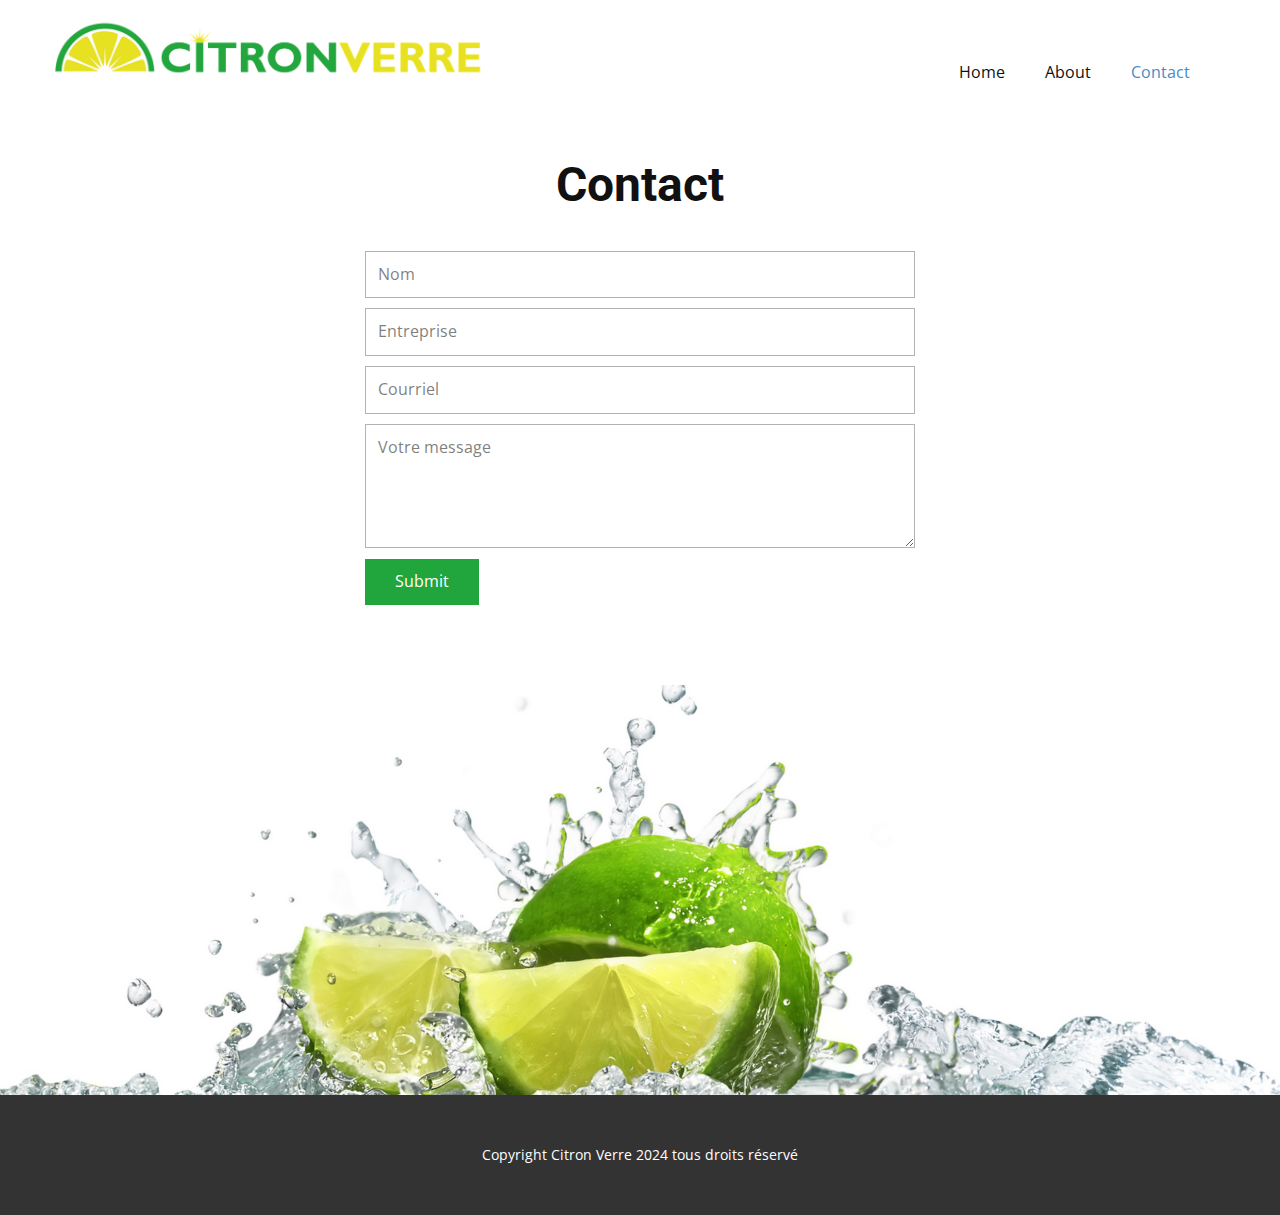
==== Contact.html @ 83e8ad64 "Add nicepage website" ====
<!DOCTYPE html>
<html style="font-size: 16px;" lang="en"><head>
    <meta name="viewport" content="width=device-width, initial-scale=1.0">
    <meta charset="utf-8">
    <meta name="keywords" content="Contact">
    <meta name="description" content="">
    <title>Contact</title>
    <link rel="stylesheet" href="nicepage.css" media="screen">
<link rel="stylesheet" href="Contact.css" media="screen">
    <script class="u-script" type="text/javascript" src="jquery.js" defer=""></script>
    <script class="u-script" type="text/javascript" src="nicepage.js" defer=""></script>
    <meta name="generator" content="Nicepage 6.7.6, nicepage.com">
    <meta name="referrer" content="origin">
    <link id="u-theme-google-font" rel="stylesheet" href="https://fonts.googleapis.com/css?family=Roboto:100,100i,300,300i,400,400i,500,500i,700,700i,900,900i|Open+Sans:300,300i,400,400i,500,500i,600,600i,700,700i,800,800i">
    
    
    
    
    <script type="application/ld+json">{
		"@context": "http://schema.org",
		"@type": "Organization",
		"name": "",
		"logo": "images/CitronVerreLogo-IMAGE.png"
}</script>
    <meta name="theme-color" content="#478ac9">
    <meta property="og:title" content="Contact">
    <meta property="og:type" content="website">
  <meta data-intl-tel-input-cdn-path="intlTelInput/"></head>
  <body data-path-to-root="./" data-include-products="false" class="u-body u-xl-mode" data-lang="en"><header class="u-clearfix u-header u-header" id="sec-896a"><div class="u-clearfix u-sheet u-sheet-1">
        <a href="https://citronverre.com" class="u-image u-logo u-image-1" data-image-width="3882" data-image-height="771">
          <img src="images/CitronVerreLogo-IMAGE.png" class="u-logo-image u-logo-image-1">
        </a>
        <nav class="u-menu u-menu-dropdown u-offcanvas u-menu-1">
          <div class="menu-collapse" style="font-size: 1rem; letter-spacing: 0px;">
            <a class="u-button-style u-custom-left-right-menu-spacing u-custom-padding-bottom u-custom-top-bottom-menu-spacing u-nav-link u-text-active-palette-1-base u-text-hover-palette-2-base" href="#">
              <svg class="u-svg-link" viewBox="0 0 24 24"><use xmlns:xlink="http://www.w3.org/1999/xlink" xlink:href="#menu-hamburger"></use></svg>
              <svg class="u-svg-content" version="1.1" id="menu-hamburger" viewBox="0 0 16 16" x="0px" y="0px" xmlns:xlink="http://www.w3.org/1999/xlink" xmlns="http://www.w3.org/2000/svg"><g><rect y="1" width="16" height="2"></rect><rect y="7" width="16" height="2"></rect><rect y="13" width="16" height="2"></rect>
</g></svg>
            </a>
          </div>
          <div class="u-nav-container">
            <ul class="u-nav u-unstyled u-nav-1"><li class="u-nav-item"><a class="u-button-style u-nav-link u-text-active-palette-1-base u-text-hover-palette-2-base" href="Home.html" style="padding: 10px 20px;">Home</a>
</li><li class="u-nav-item"><a class="u-button-style u-nav-link u-text-active-palette-1-base u-text-hover-palette-2-base" href="About.html" style="padding: 10px 20px;">About</a>
</li><li class="u-nav-item"><a class="u-button-style u-nav-link u-text-active-palette-1-base u-text-hover-palette-2-base" href="Contact.html" style="padding: 10px 20px;">Contact</a>
</li></ul>
          </div>
          <div class="u-nav-container-collapse">
            <div class="u-black u-container-style u-inner-container-layout u-opacity u-opacity-95 u-sidenav">
              <div class="u-inner-container-layout u-sidenav-overflow">
                <div class="u-menu-close"></div>
                <ul class="u-align-center u-nav u-popupmenu-items u-unstyled u-nav-2"><li class="u-nav-item"><a class="u-button-style u-nav-link" href="Home.html">Home</a>
</li><li class="u-nav-item"><a class="u-button-style u-nav-link" href="About.html">About</a>
</li><li class="u-nav-item"><a class="u-button-style u-nav-link" href="Contact.html">Contact</a>
</li></ul>
              </div>
            </div>
            <div class="u-black u-menu-overlay u-opacity u-opacity-70"></div>
          </div>
        </nav>
      </div></header>
    <section class="u-align-center u-clearfix u-section-1" id="sec-a176">
      <div class="u-clearfix u-sheet u-valign-middle u-sheet-1">
        <h2 class="u-text u-text-default u-text-1">Contact</h2>
        <div class="u-form u-form-1">
          <form action="https://forms.nicepagesrv.com/v2/form/process" class="u-clearfix u-form-spacing-10 u-form-vertical u-inner-form" style="padding: 10px" source="email" name="form">
            <div class="u-form-group u-form-name u-label-none">
              <label for="name-3b9a" class="u-label">Name</label>
              <input type="text" placeholder="Nom" id="name-3b9a" name="name" class="u-input u-input-rectangle" required="">
            </div>
            <div class="u-form-group u-label-none u-form-group-2">
              <label for="text-f06f" class="u-label">Input</label>
              <input type="text" placeholder="Entreprise" id="text-f06f" name="text" class="u-input u-input-rectangle">
            </div>
            <div class="u-form-email u-form-group u-label-none">
              <label for="email-3b9a" class="u-label">Email</label>
              <input type="email" placeholder="Courriel" id="email-3b9a" name="email" class="u-input u-input-rectangle" required="">
            </div>
            <div class="u-form-group u-form-message u-label-none">
              <label for="message-3b9a" class="u-label">Message</label>
              <textarea placeholder="Votre message" rows="4" cols="50" id="message-3b9a" name="message" class="u-input u-input-rectangle" required=""></textarea>
            </div>
            <div class="u-align-left u-form-group u-form-submit">
              <a href="#" class="u-btn u-btn-submit u-button-style u-custom-color-3 u-btn-1">Submit</a>
              <input type="submit" value="submit" class="u-form-control-hidden">
            </div>
            <div class="u-form-send-message u-form-send-success"> Thank you! Your message has been sent. </div>
            <div class="u-form-send-error u-form-send-message"> Unable to send your message. Please fix errors then try again. </div>
            <input type="hidden" value="" name="recaptchaResponse">
            <input type="hidden" name="formServices" value="93a20fa0-76d1-54d9-1b56-348cc4a86479">
          </form>
        </div>
      </div>
    </section>
    <section class="u-clearfix u-image u-section-2" id="sec-8441" data-image-width="2000" data-image-height="1105">
      <div class="u-clearfix u-sheet u-sheet-1"></div>
    </section>
    
    
    
    <footer class="u-align-center u-clearfix u-footer u-grey-80 u-footer" id="sec-2d9e"><div class="u-clearfix u-sheet u-sheet-1">
        <p class="u-small-text u-text u-text-variant u-text-1">Copyright Citron Verre 2024 tous droits réservé</p>
      </div></footer>
  
</body></html>
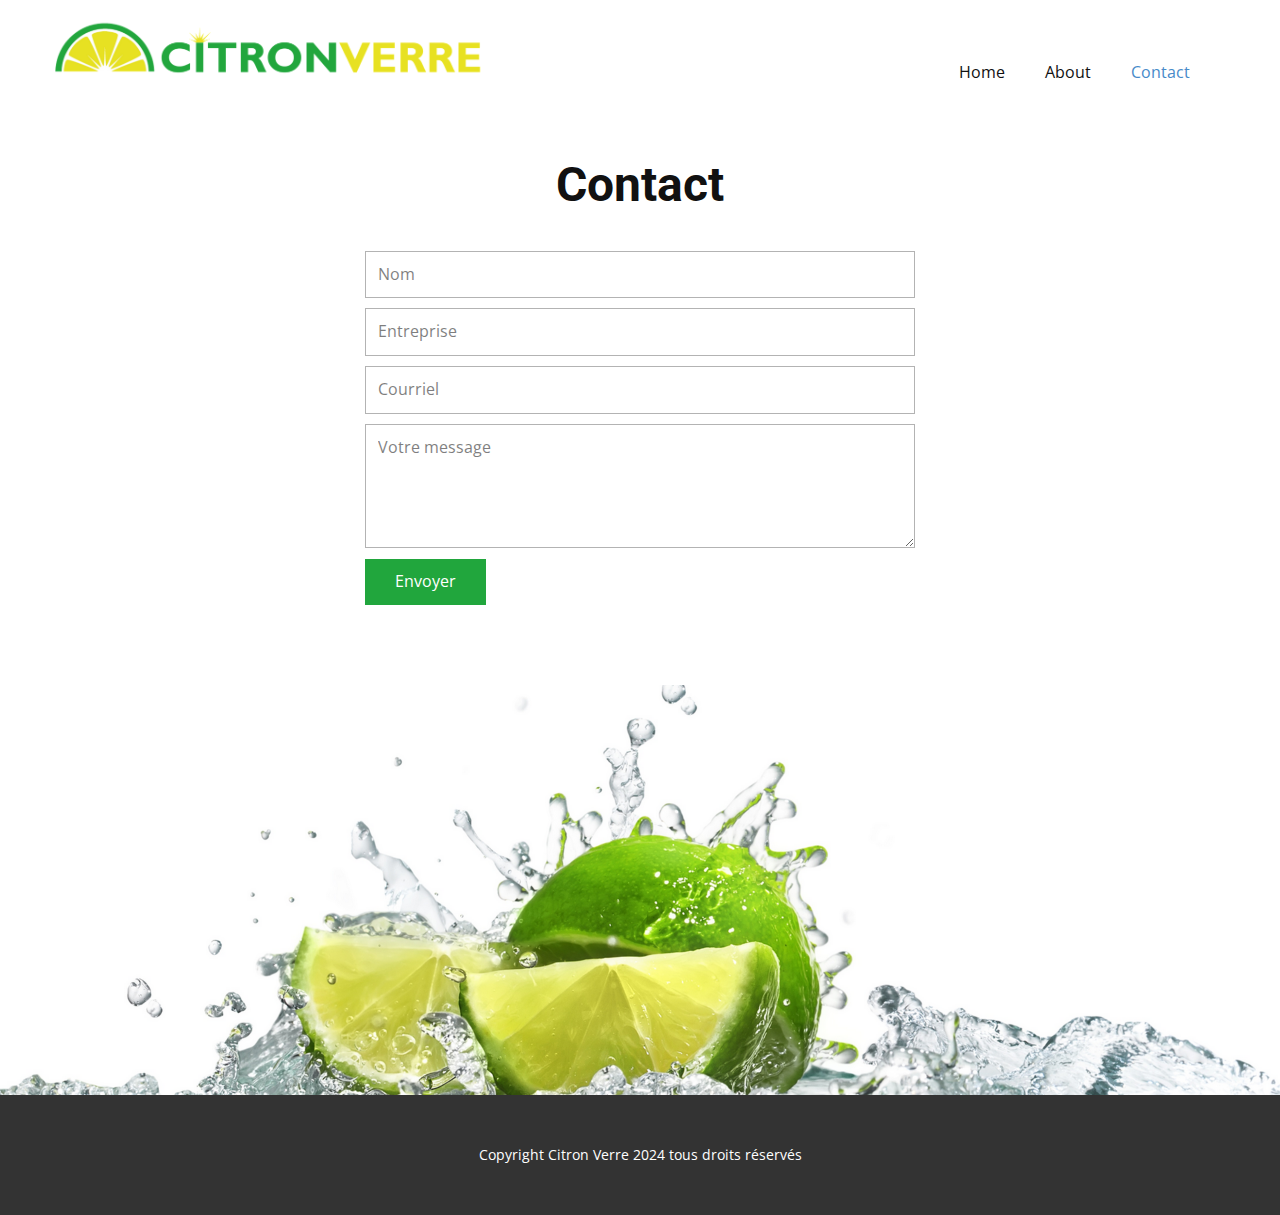
==== commit f3d0f532: "Typo" ====
--- a/Contact.html
+++ b/Contact.html
@@ -80,7 +80,7 @@
               <textarea placeholder="Votre message" rows="4" cols="50" id="message-3b9a" name="message" class="u-input u-input-rectangle" required=""></textarea>
             </div>
             <div class="u-align-left u-form-group u-form-submit">
-              <a href="#" class="u-btn u-btn-submit u-button-style u-custom-color-3 u-btn-1">Submit</a>
+              <a href="#" class="u-btn u-btn-submit u-button-style u-custom-color-3 u-btn-1">Envoyer</a>
               <input type="submit" value="submit" class="u-form-control-hidden">
             </div>
             <div class="u-form-send-message u-form-send-success"> Thank you! Your message has been sent. </div>
@@ -98,7 +98,7 @@
     
     
     <footer class="u-align-center u-clearfix u-footer u-grey-80 u-footer" id="sec-2d9e"><div class="u-clearfix u-sheet u-sheet-1">
-        <p class="u-small-text u-text u-text-variant u-text-1">Copyright Citron Verre 2024 tous droits réservé</p>
+        <p class="u-small-text u-text u-text-variant u-text-1">Copyright Citron Verre 2024 tous droits réservés</p>
       </div></footer>
   
 </body></html>
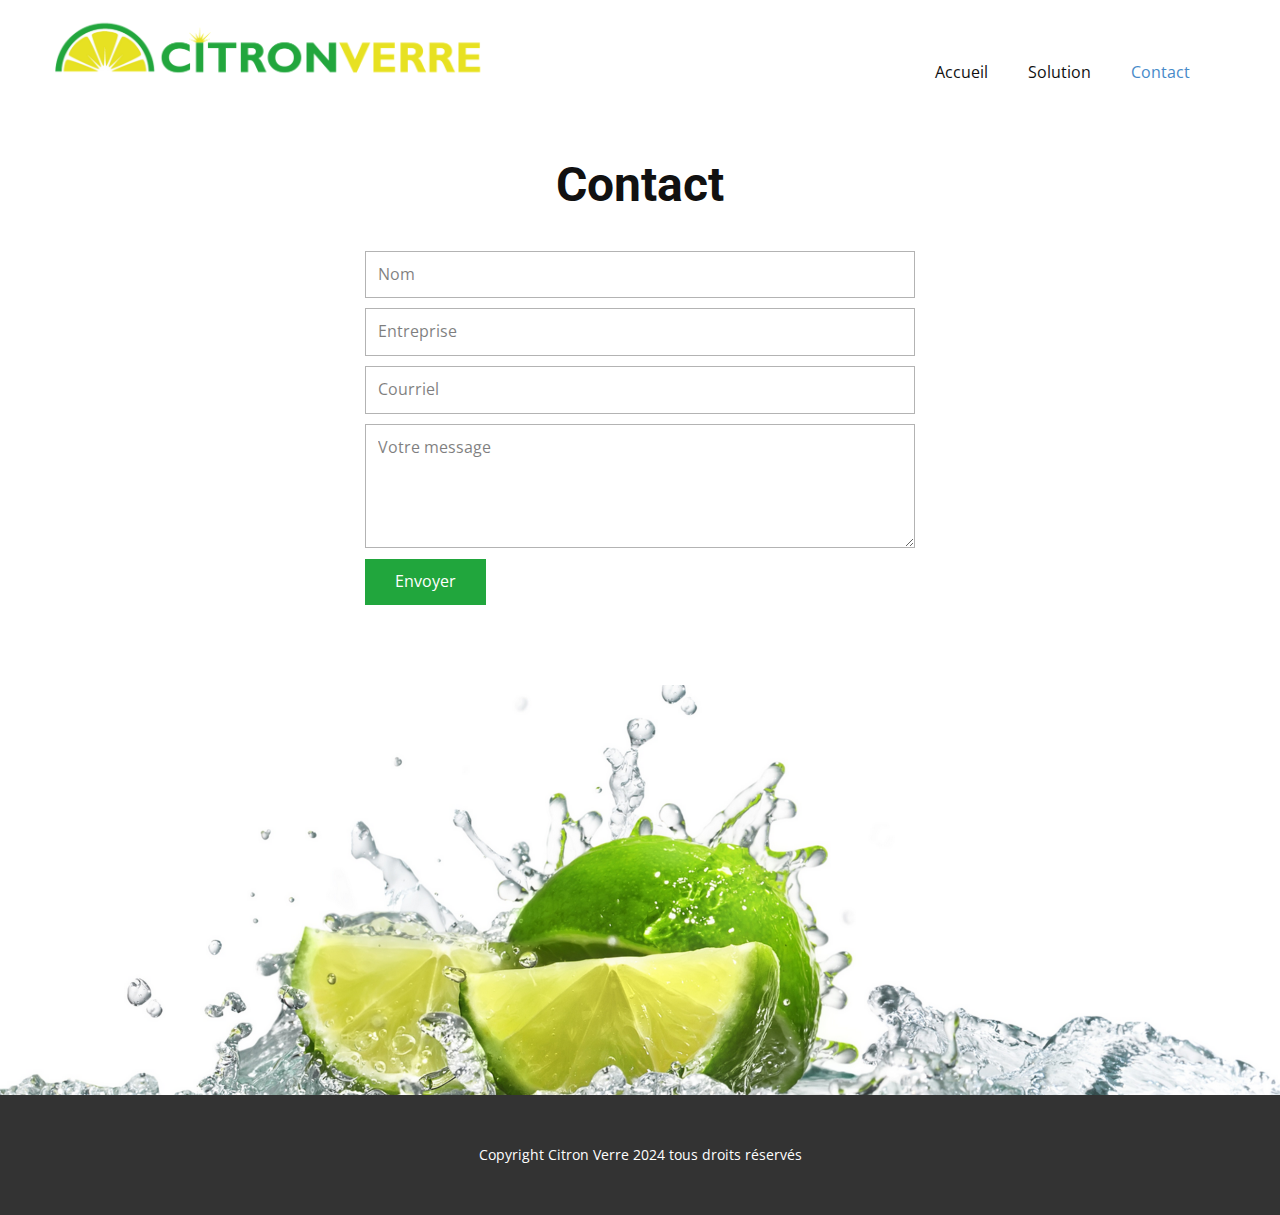
==== commit 32139174: "Typo" ====
--- a/Contact.html
+++ b/Contact.html
@@ -39,8 +39,8 @@
             </a>
           </div>
           <div class="u-nav-container">
-            <ul class="u-nav u-unstyled u-nav-1"><li class="u-nav-item"><a class="u-button-style u-nav-link u-text-active-palette-1-base u-text-hover-palette-2-base" href="Home.html" style="padding: 10px 20px;">Home</a>
-</li><li class="u-nav-item"><a class="u-button-style u-nav-link u-text-active-palette-1-base u-text-hover-palette-2-base" href="About.html" style="padding: 10px 20px;">About</a>
+            <ul class="u-nav u-unstyled u-nav-1"><li class="u-nav-item"><a class="u-button-style u-nav-link u-text-active-palette-1-base u-text-hover-palette-2-base" href="Home.html" style="padding: 10px 20px;">Accueil</a>
+</li><li class="u-nav-item"><a class="u-button-style u-nav-link u-text-active-palette-1-base u-text-hover-palette-2-base" href="About.html" style="padding: 10px 20px;">Solution</a>
 </li><li class="u-nav-item"><a class="u-button-style u-nav-link u-text-active-palette-1-base u-text-hover-palette-2-base" href="Contact.html" style="padding: 10px 20px;">Contact</a>
 </li></ul>
           </div>
@@ -48,8 +48,8 @@
             <div class="u-black u-container-style u-inner-container-layout u-opacity u-opacity-95 u-sidenav">
               <div class="u-inner-container-layout u-sidenav-overflow">
                 <div class="u-menu-close"></div>
-                <ul class="u-align-center u-nav u-popupmenu-items u-unstyled u-nav-2"><li class="u-nav-item"><a class="u-button-style u-nav-link" href="Home.html">Home</a>
-</li><li class="u-nav-item"><a class="u-button-style u-nav-link" href="About.html">About</a>
+                <ul class="u-align-center u-nav u-popupmenu-items u-unstyled u-nav-2"><li class="u-nav-item"><a class="u-button-style u-nav-link" href="Home.html">Accueil</a>
+</li><li class="u-nav-item"><a class="u-button-style u-nav-link" href="About.html">Solution</a>
 </li><li class="u-nav-item"><a class="u-button-style u-nav-link" href="Contact.html">Contact</a>
 </li></ul>
               </div>
@@ -83,8 +83,8 @@
               <a href="#" class="u-btn u-btn-submit u-button-style u-custom-color-3 u-btn-1">Envoyer</a>
               <input type="submit" value="submit" class="u-form-control-hidden">
             </div>
-            <div class="u-form-send-message u-form-send-success"> Thank you! Your message has been sent. </div>
-            <div class="u-form-send-error u-form-send-message"> Unable to send your message. Please fix errors then try again. </div>
+            <div class="u-form-send-message u-form-send-success"> Merci. Votre message a bien été envoyé. </div>
+            <div class="u-form-send-error u-form-send-message"> Impossible d'envoyer votre message. </div>
             <input type="hidden" value="" name="recaptchaResponse">
             <input type="hidden" name="formServices" value="93a20fa0-76d1-54d9-1b56-348cc4a86479">
           </form>
